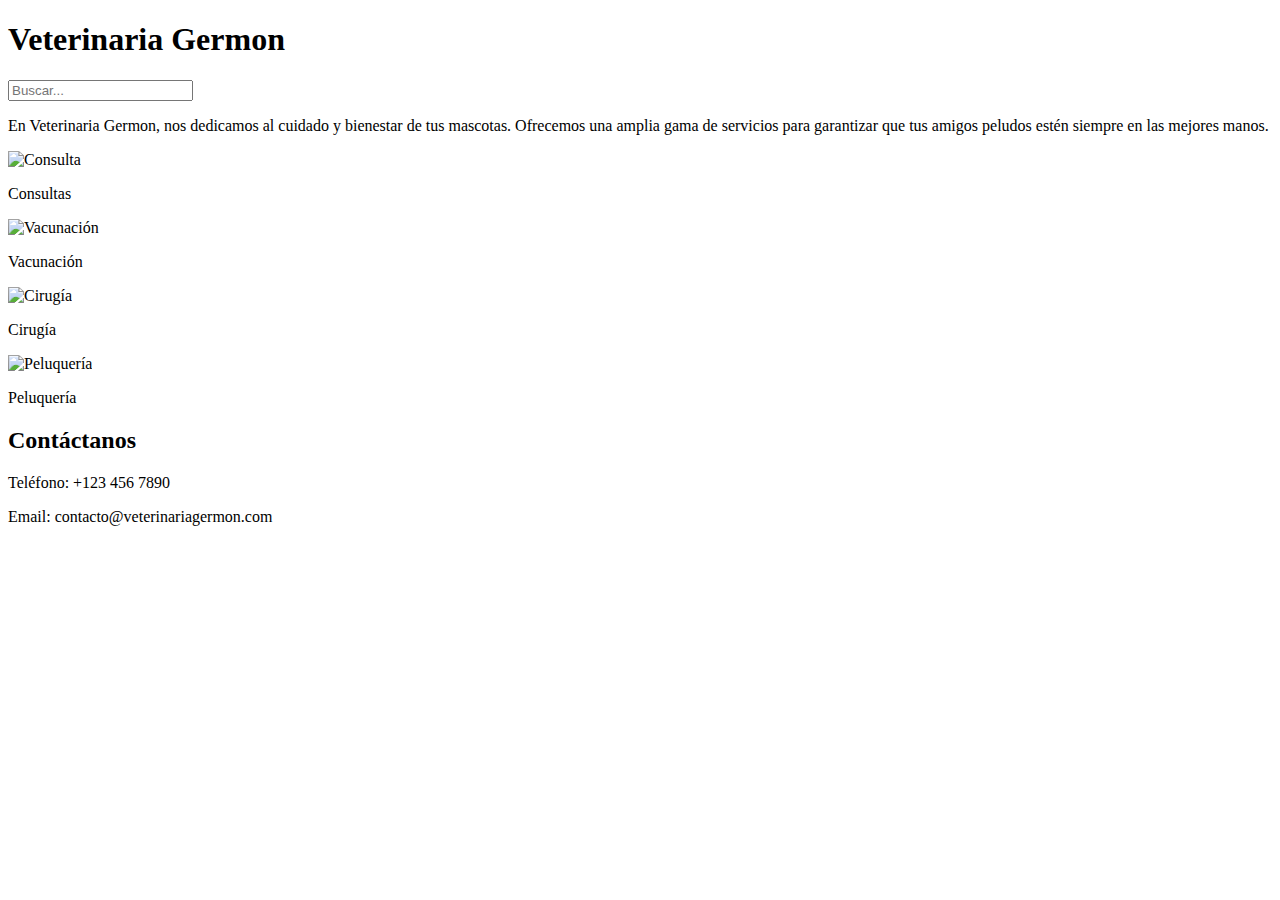
==== index.html/index.html @ a6970d7c "pene" ====
<!DOCTYPE html>
<html lang="es">
<head>
    <meta charset="UTF-8">
    <meta name="viewport" content="width=device-width, initial-scale=1.0">
    <title>Veterinaria Germon</title>
    <link rel="stylesheet" href="styles.css">
</head>
<body>
    <h1 id="title">Veterinaria Germon</h1>
    
    <div class="search-container">
        <input type="text" id="search-bar" placeholder="Buscar...">
    </div>

    <div class="description">
        <p>En Veterinaria Germon, nos dedicamos al cuidado y bienestar de tus mascotas. Ofrecemos una amplia gama de servicios para garantizar que tus amigos peludos estén siempre en las mejores manos.</p>
    </div>

    <div class="services">
        <div class="service">
            <img src="https://via.placeholder.com/100" alt="Consulta">
            <p>Consultas</p>
        </div>
        <div class="service">
            <img src="https://via.placeholder.com/100" alt="Vacunación">
            <p>Vacunación</p>
        </div>
        <div class="service">
            <img src="https://via.placeholder.com/100" alt="Cirugía">
            <p>Cirugía</p>
        </div>
        <div class="service">
            <img src="https://via.placeholder.com/100" alt="Peluquería">
            <p>Peluquería</p>
        </div>
    </div>

    <div class="contact">
        <h2>Contáctanos</h2>
        <p>Teléfono: +123 456 7890</p>
        <p>Email: contacto@veterinariagermon.com</p>
    </div>

    <script src="script.js"></script>
</body>
</html>
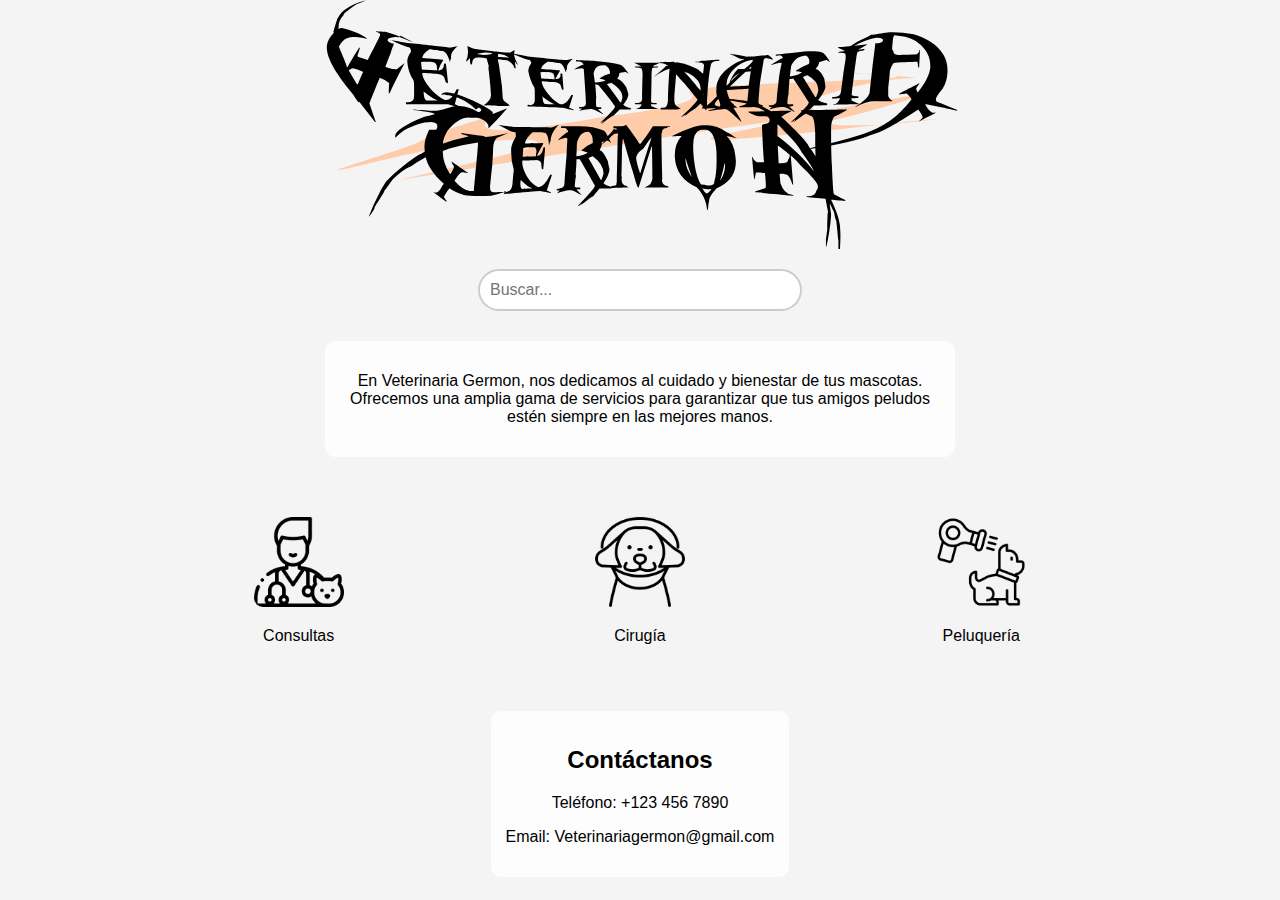
==== commit 31043d1a: "FINAL pn8" ====
--- a/index.html/index.html
+++ b/index.html/index.html
@@ -2,12 +2,14 @@
 <html lang="es">
 <head>
     <meta charset="UTF-8">
+    <link rel="shortcut icon" href="src/icono.svg" type="image/x-icon">
     <meta name="viewport" content="width=device-width, initial-scale=1.0">
     <title>Veterinaria Germon</title>
-    <link rel="stylesheet" href="styles.css">
+    
+    <link rel="stylesheet" href="styles.css/styles.css">
 </head>
 <body>
-    <h1 id="title">Veterinaria Germon</h1>
+    <img class="logo" src="Vete Germon.svg">
     
     <div class="search-container">
         <input type="text" id="search-bar" placeholder="Buscar...">
@@ -19,19 +21,16 @@
 
     <div class="services">
         <div class="service">
-            <img src="https://via.placeholder.com/100" alt="Consulta">
+            <img src="src/veterinario.png" alt="Consulta">
             <p>Consultas</p>
         </div>
+    
         <div class="service">
-            <img src="https://via.placeholder.com/100" alt="Vacunación">
-            <p>Vacunación</p>
-        </div>
-        <div class="service">
-            <img src="https://via.placeholder.com/100" alt="Cirugía">
+            <img src="src/cono.png" alt="Cirugía">
             <p>Cirugía</p>
         </div>
         <div class="service">
-            <img src="https://via.placeholder.com/100" alt="Peluquería">
+            <img src="src/secador-de-pelo.png" alt="Peluquería">
             <p>Peluquería</p>
         </div>
     </div>
@@ -39,7 +38,7 @@
     <div class="contact">
         <h2>Contáctanos</h2>
         <p>Teléfono: +123 456 7890</p>
-        <p>Email: contacto@veterinariagermon.com</p>
+        <p>Email: Veterinariagermon@gmail.com</p>
     </div>
 
     <script src="script.js"></script>
--- a/index.html/styles.css/styles.css
+++ b/index.html/styles.css/styles.css
@@ -0,0 +1,91 @@
+body {
+    font-family: Arial, sans-serif;
+    margin: 0;
+    padding: 0;
+    display: flex;
+    flex-direction: column;
+    justify-content: flex-start;
+    align-items: center;
+    background-color: #f4f4f4;
+    background-image: url(https://img.freepik.com/vector-gratis/papel-tapiz-fondo-patron-animal-lindo-ilustracion-vector-impresion-pata_53876-146422.jpg);
+    background-size: 300px;
+    background-position: center;
+  }
+  
+  h1 {
+    color: #333;
+    text-align: center;
+    margin-top: 30px;
+  }
+  
+  .search-container {
+    margin-top: 20px;
+  }
+  
+  #search-bar {
+    width: 300px;
+    padding: 10px;
+    border: 2px solid #ccc;
+    border-radius: 25px;
+    outline: none;
+    font-size: 16px;
+  }
+  
+  #search-bar:focus {
+    border-color: #666;
+  }
+  
+  .description {
+    margin: 30px;
+    text-align: center;
+    max-width: 600px;
+    background: rgba(255, 255, 255, 0.8); /* Fondo blanco semitransparente para mejorar la legibilidad */
+    padding: 15px;
+    border-radius: 10px;
+  }
+  
+  .services {
+    display: flex;
+    justify-content: space-around;
+    margin-top: 20px;
+    flex-wrap: wrap;
+    width: 80%;
+    
+ 
+  }
+  
+  .service {
+    text-align: center;
+    margin: 10px;
+    
+  }
+  
+  .service img {
+
+    border-radius: 10%;
+    width: 90px;
+    height: 90px;
+    object-fit: cover;
+    overflow: hidden;
+    transition: 0.5s;
+
+  }
+  img:hover{
+    transform: scale(1.2);
+    overflow: hidden;
+    transition: 0.5s;
+  }
+  
+  .contact {
+    margin-top: 40px;
+    text-align: center;
+    background: rgba(255, 255, 255, 0.8); /* Fondo blanco semitransparente para mejorar la legibilidad */
+    padding: 15px;
+    border-radius: 10px;
+  }
+ .logo{
+    position: relative;
+    width: 700px;
+    
+    
+  }